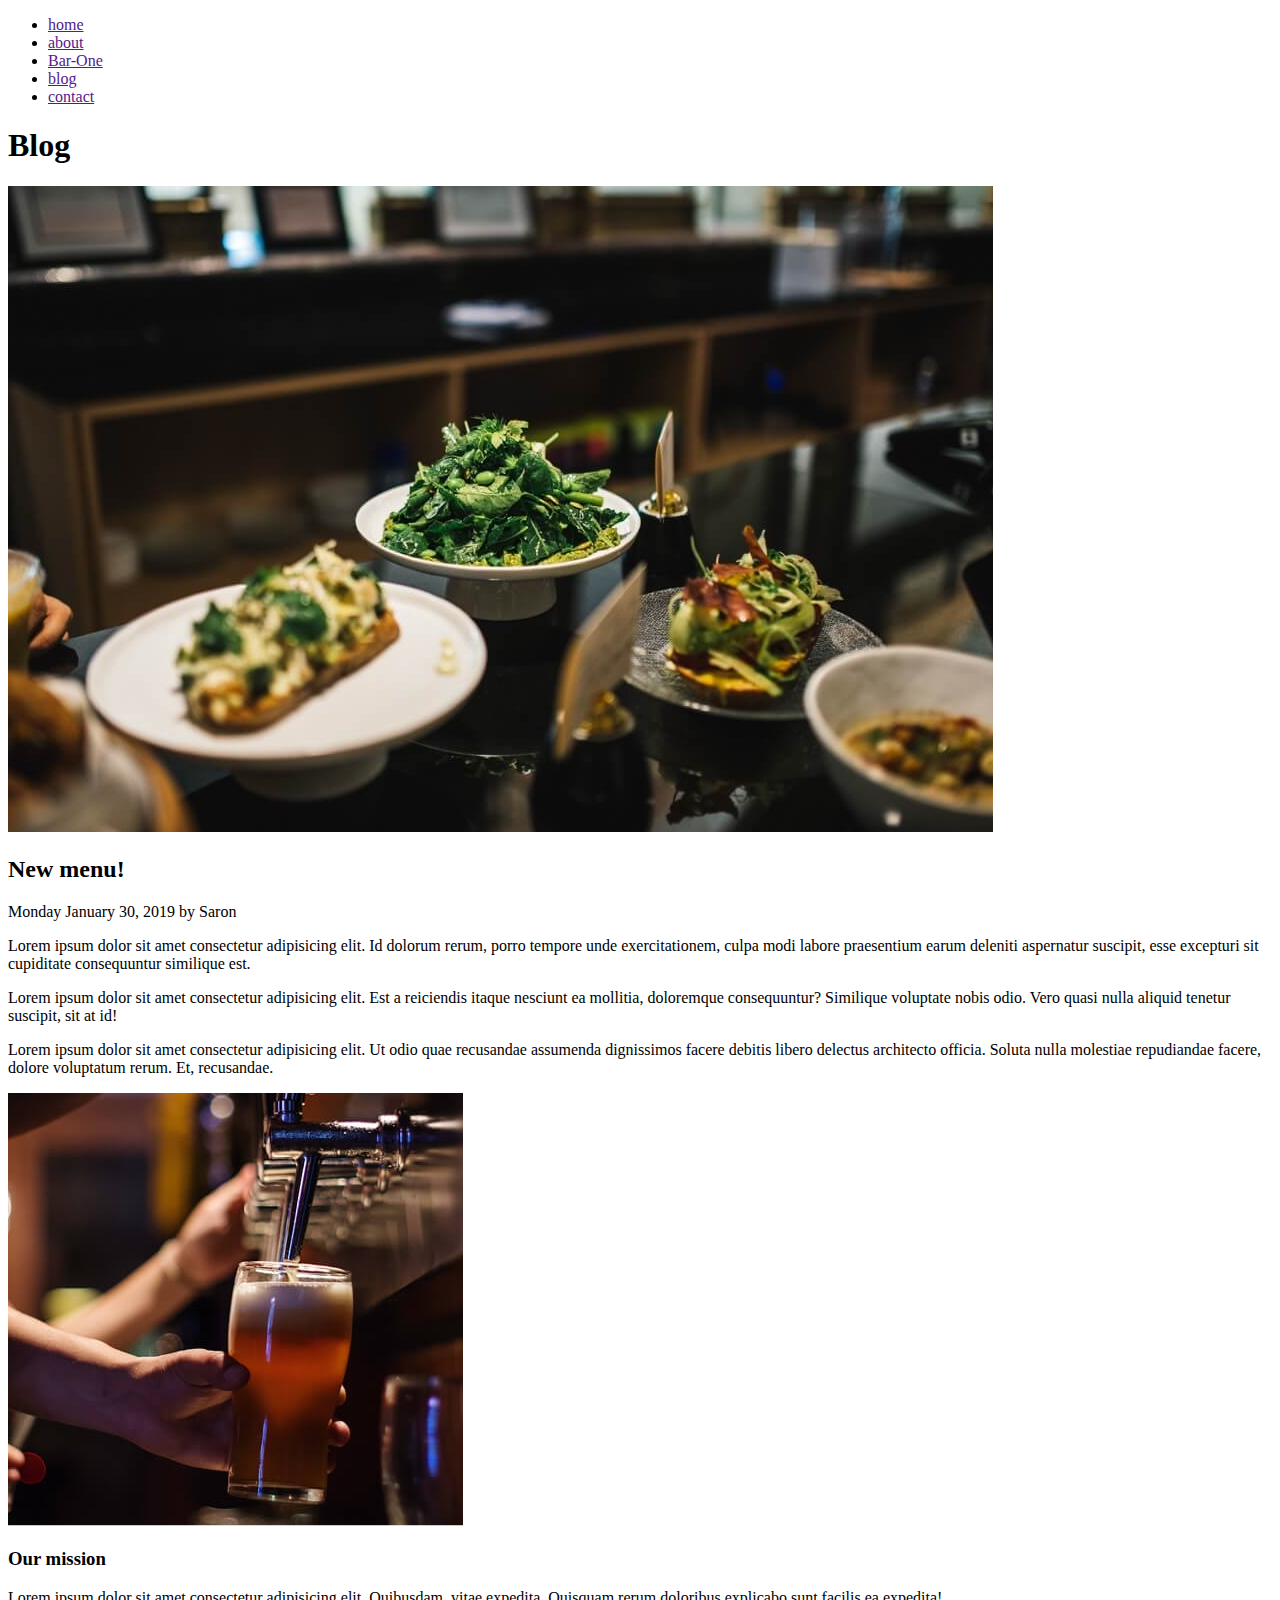
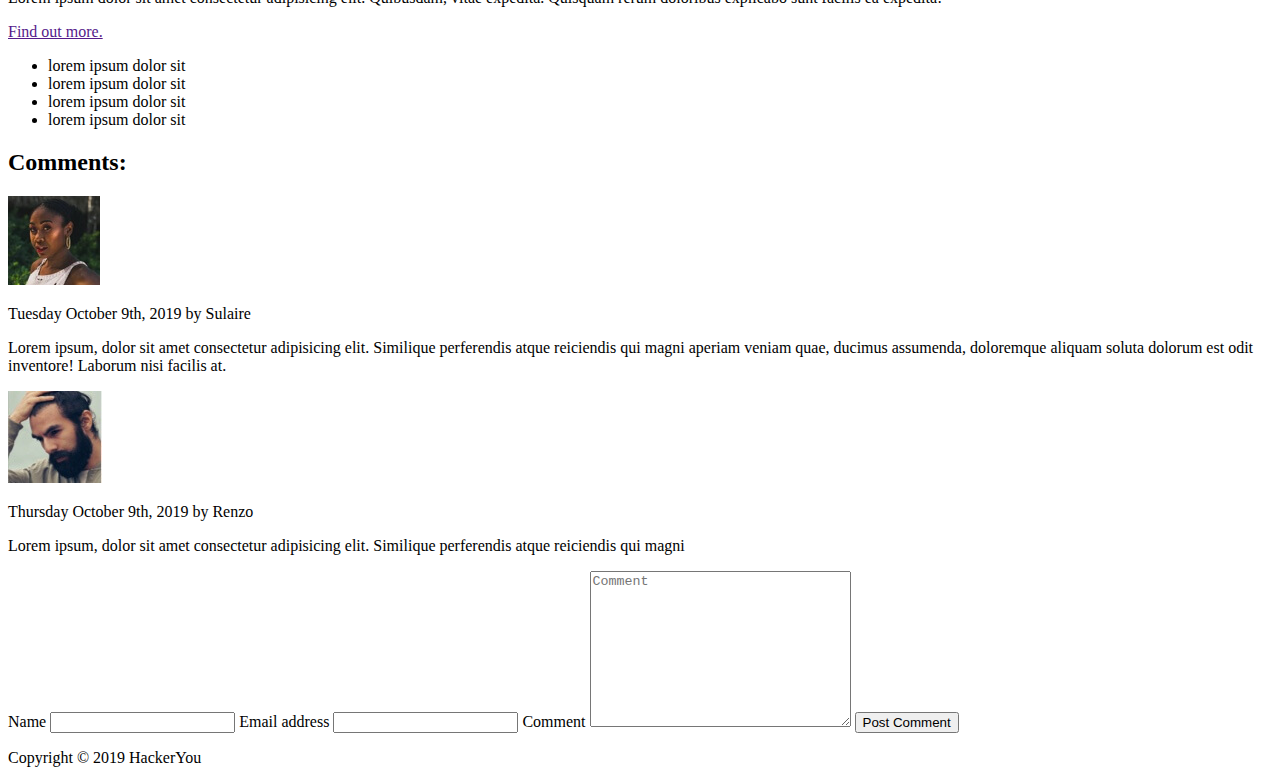
==== blog.html @ 9e7e1fca "add blog page and contact page html mark up" ====
<!DOCTYPE html>
<html lang="en">

<head>
    <meta charset="UTF-8">
    <meta name="viewport" content="width=device-width, initial-scale=1.0">
    <meta http-equiv="X-UA-Compatible" content="ie=edge">
    <title>Bar One Blog</title>
    <link rel="stylesheet" href="https://use.fontawesome.com/releases/v5.7.0/css/all.css" integrity="sha384-lZN37f5QGtY3VHgisS14W3ExzMWZxybE1SJSEsQp9S+oqd12jhcu+A56Ebc1zFSJ" crossorigin="anonymous">
    <link href="https://fonts.googleapis.com/css?family=Chathura:400,700|Tulpen+One" rel="stylesheet">
</head>

<body>
    <div class="bodyWrapper">
        <header>
            <div class="wrapper">
                <nav class="headerNav">
                    <ul>
                        <li><a href="">home</a></li>
                        <li><a href="">about</a></li>
                        <li class="navLogo"><a href="">Bar-One</a></li>
                        <li><a href="">blog</a></li>
                        <li><a href="">contact</a></li>
                    </ul>
                </nav>

                <h1>Blog</h1>
            </div>
        </header>

        <main class="blog">
            <div class="blogImage">
                <img src="assets/post-image.jpg" alt="spinach salad and salmon bread">
            </div>
            <article class="blogArticle">
                <h2>New menu!</h2>
                <p>Monday January 30, 2019 by Saron</p>
                <p>Lorem ipsum dolor sit amet consectetur adipisicing elit. Id dolorum rerum, porro tempore unde exercitationem, culpa modi labore praesentium earum deleniti aspernatur suscipit, esse excepturi sit cupiditate consequuntur similique est.</p>
                <p>Lorem ipsum dolor sit amet consectetur adipisicing elit. Est a reiciendis itaque nesciunt ea mollitia, doloremque consequuntur? Similique voluptate nobis odio. Vero quasi nulla aliquid tenetur suscipit, sit at id!</p>
                <p>Lorem ipsum dolor sit amet consectetur adipisicing elit. Ut odio quae recusandae assumenda dignissimos facere debitis libero delectus architecto officia. Soluta nulla molestiae repudiandae facere, dolore voluptatum rerum. Et, recusandae.</p>
            </article>
        </main>

        <aside class="post">
            <div class="wrapper">
                <img src="assets/sidebar-image.jpg" alt="taking beer from beer pump">
                <div class="mainPost">
                    <h3>Our mission</h3>
                    <p>Lorem ipsum dolor sit amet consectetur adipisicing elit. Quibusdam, vitae expedita. Quisquam rerum doloribus explicabo sunt facilis ea expedita!</p>
                    <a href="">Find out more.</a>
                </div>

                <div class="recentPost">
                    <ul>
                        <li>lorem ipsum dolor sit</li>
                        <li>lorem ipsum dolor sit</li>
                        <li>lorem ipsum dolor sit</li>
                        <li>lorem ipsum dolor sit</li>
                    </ul>
                </div>
            </div>
        </aside>

        <section class="commet">
            <div class="wrapper">
                <h2>Comments:</h2>
                <div class="commentBox">
                    <div class="commentImage">
                        <img src="assets/comment-image-1.jpg" alt="comment author">
                    </div>
                    <div class="commentArticle">
                        <p class="title">Tuesday October 9th, 2019 by Sulaire</p>
                        <p>Lorem ipsum, dolor sit amet consectetur adipisicing elit. Similique perferendis atque reiciendis qui magni aperiam veniam quae, ducimus assumenda, doloremque aliquam soluta dolorum est odit inventore! Laborum nisi facilis at.</p>
                    </div>
                </div>

                <div class="commentBox">
                    <div class="commentImage">
                        <img src="assets/comment-image-2.jpg" alt="comment author">
                    </div>
                    <div class="commentArticle">
                        <p class="title">Thursday October 9th, 2019 by Renzo</p>
                        <p>Lorem ipsum, dolor sit amet consectetur adipisicing elit. Similique perferendis atque reiciendis qui magni</p>
                    </div>
                </div>

            </div>
        </section>

        <form action="">
            <label for="name">Name</label>
            <input type="text" id="userName">

            <label for="email">Email address</label>
            <input type="text" id="userName">

            <label for="comment">Comment</label>
            <textarea name="comment" id="userComment" cols="30" rows="10" placeholder="Comment"></textarea>

            <input type="submit" value="Post Comment">
        </form>

        <footer>
            <div class="wrapper">
                <p>Copyright &copy 2019 HackerYou</p>
            </div>
        </footer>
    </div>
</body>

</html>
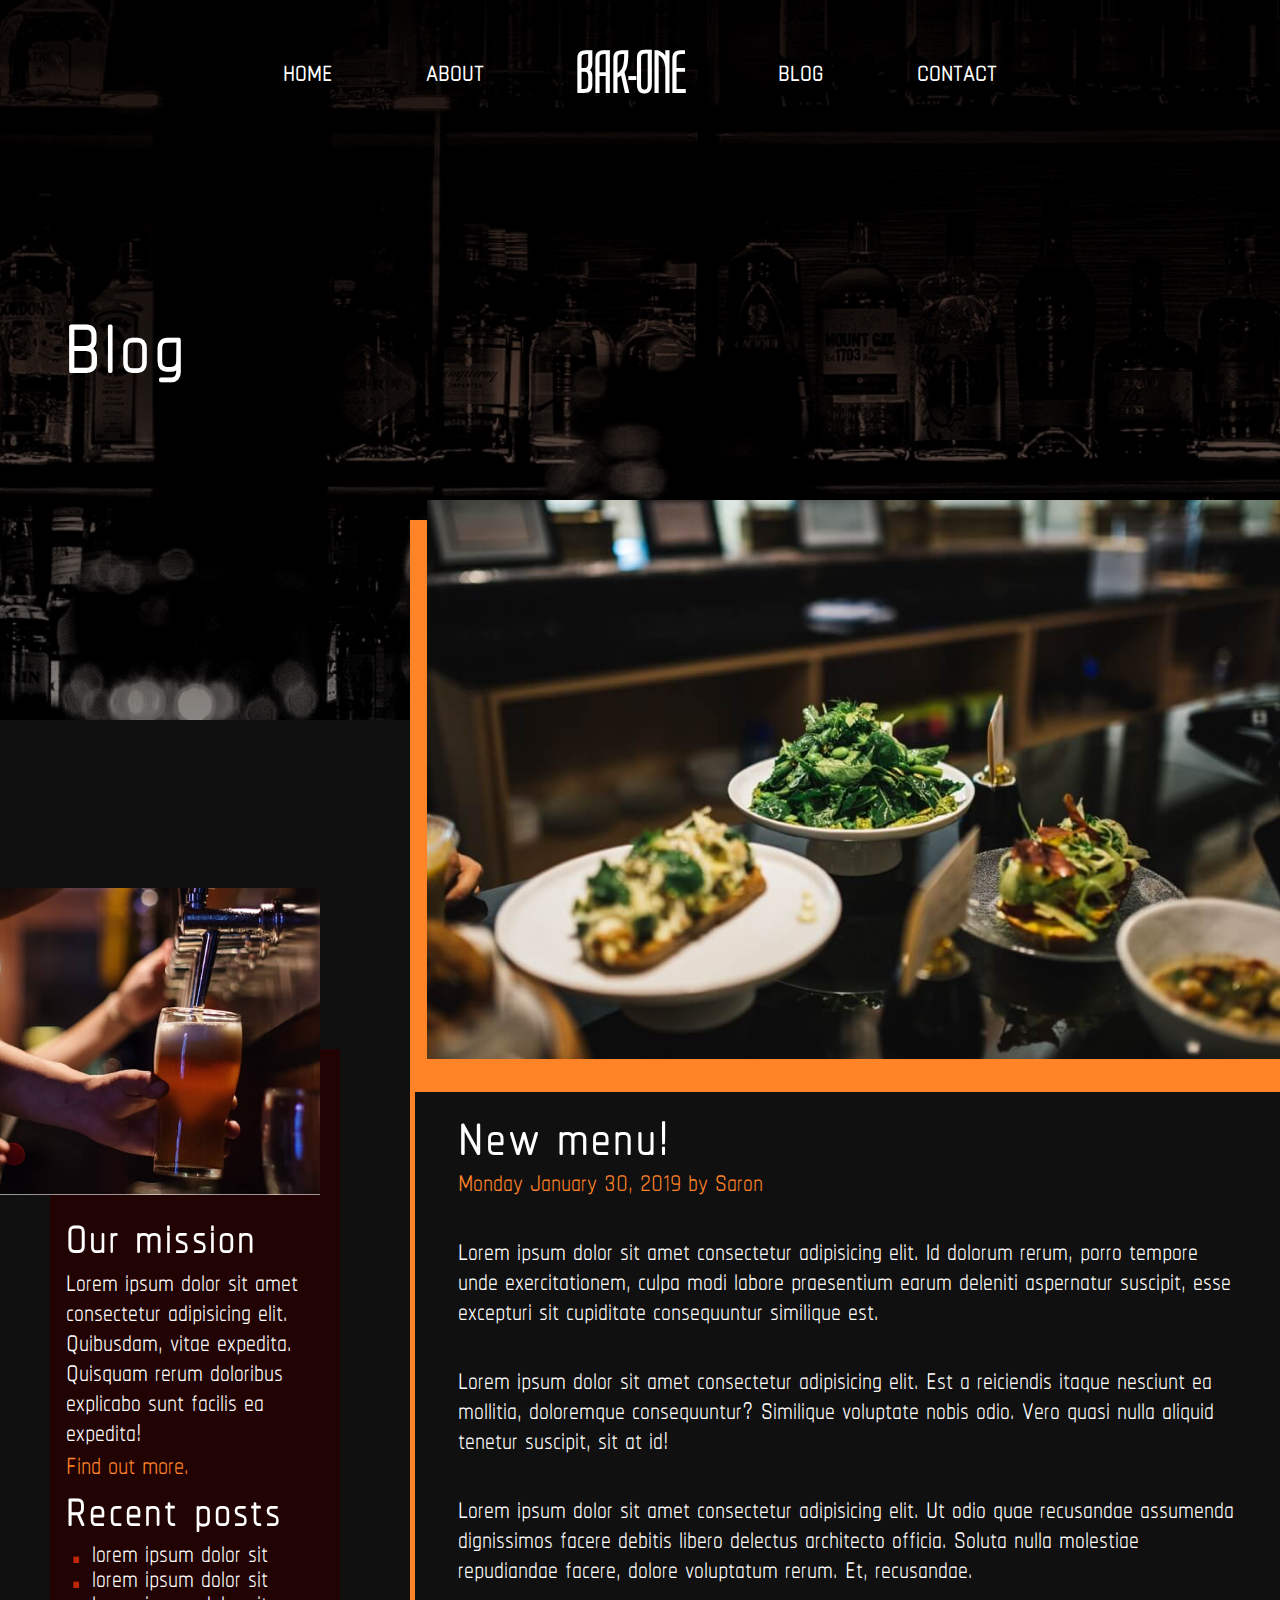
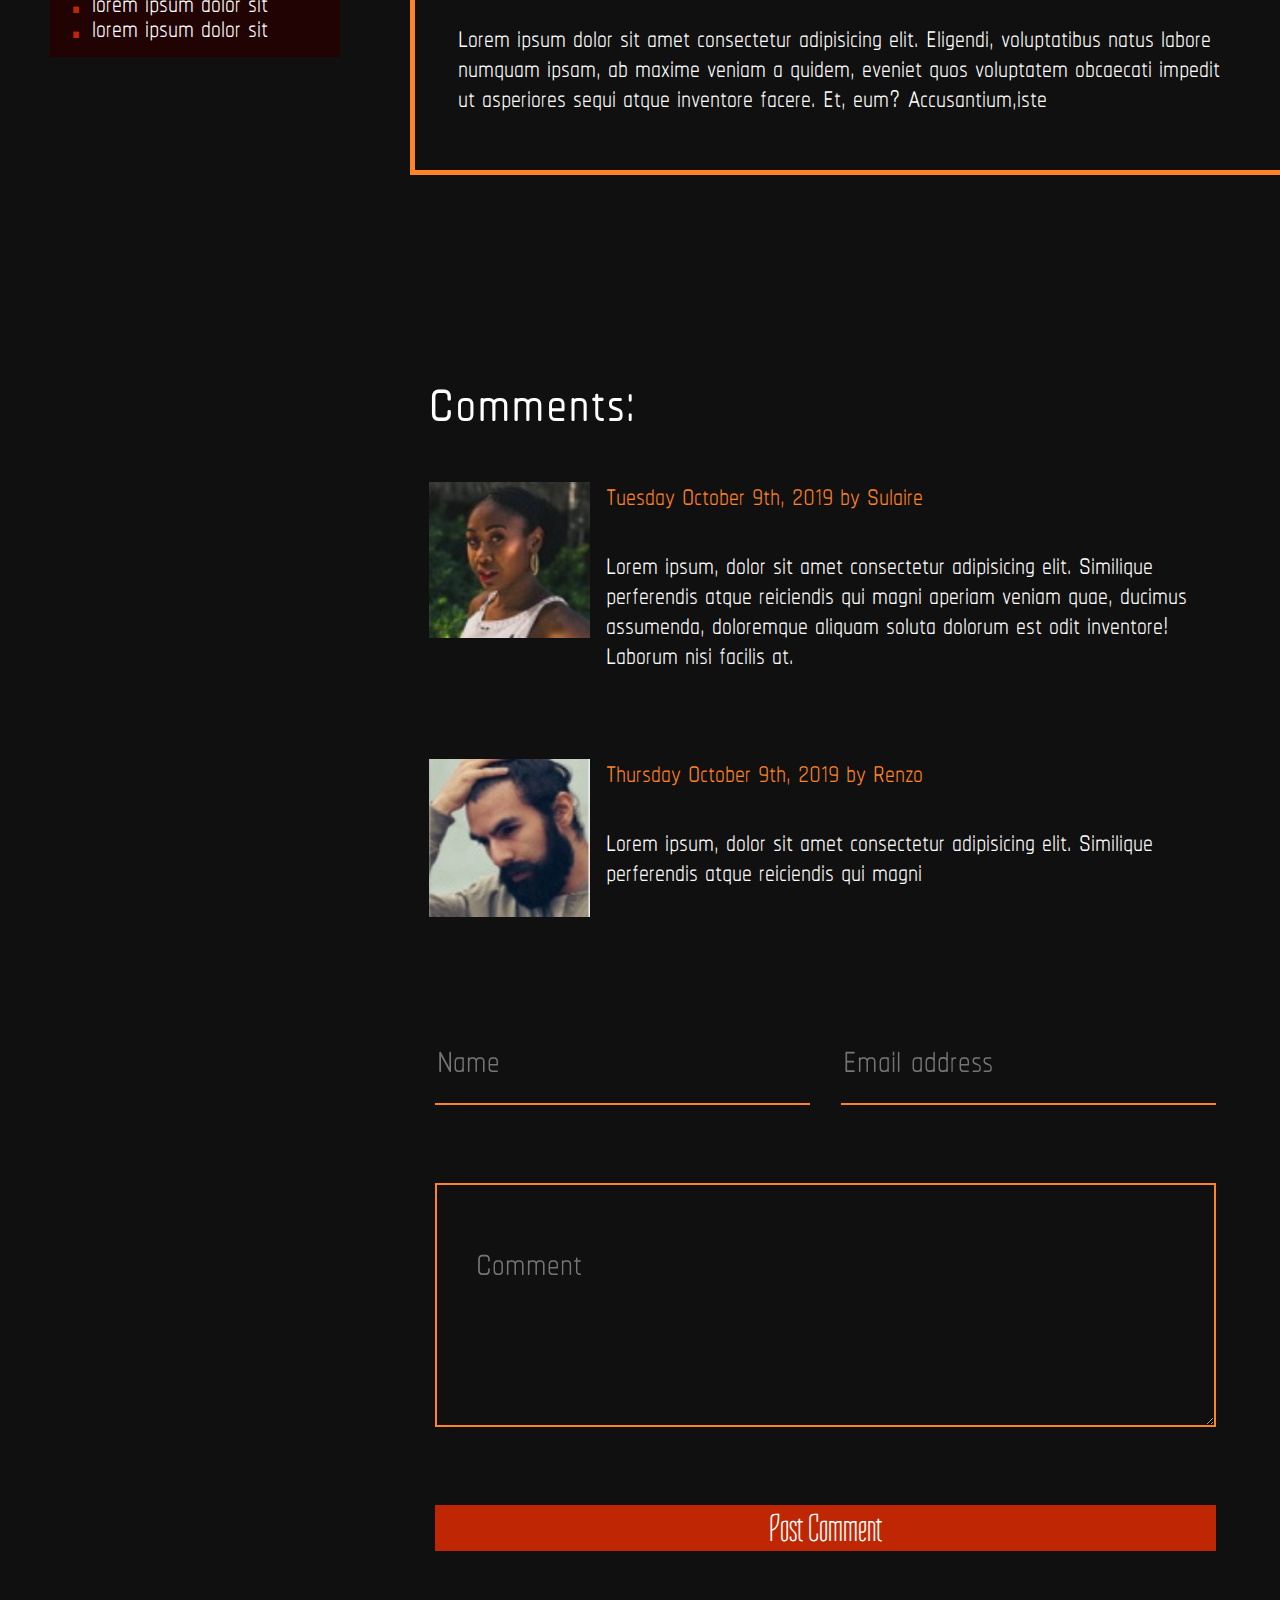
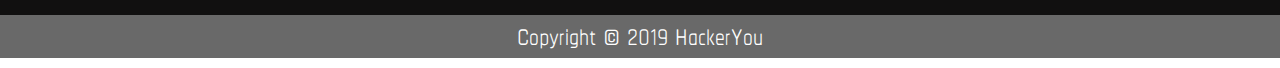
==== commit 4ec900f2: "finish up all pages style and added responsive media query to all pages" ====
--- a/blog.html
+++ b/blog.html
@@ -8,11 +8,12 @@
     <title>Bar One Blog</title>
     <link rel="stylesheet" href="https://use.fontawesome.com/releases/v5.7.0/css/all.css" integrity="sha384-lZN37f5QGtY3VHgisS14W3ExzMWZxybE1SJSEsQp9S+oqd12jhcu+A56Ebc1zFSJ" crossorigin="anonymous">
     <link href="https://fonts.googleapis.com/css?family=Chathura:400,700|Tulpen+One" rel="stylesheet">
+    <link rel="stylesheet" href="styles/style.css">
 </head>
 
 <body>
-    <div class="bodyWrapper">
-        <header>
+    <div class="bodyWrapper blogBody">
+        <header class="blogHeader">
             <div class="wrapper">
                 <nav class="headerNav">
                     <ul>
@@ -29,39 +30,50 @@
         </header>
 
         <main class="blog">
-            <div class="blogImage">
-                <img src="assets/post-image.jpg" alt="spinach salad and salmon bread">
-            </div>
-            <article class="blogArticle">
-                <h2>New menu!</h2>
-                <p>Monday January 30, 2019 by Saron</p>
-                <p>Lorem ipsum dolor sit amet consectetur adipisicing elit. Id dolorum rerum, porro tempore unde exercitationem, culpa modi labore praesentium earum deleniti aspernatur suscipit, esse excepturi sit cupiditate consequuntur similique est.</p>
-                <p>Lorem ipsum dolor sit amet consectetur adipisicing elit. Est a reiciendis itaque nesciunt ea mollitia, doloremque consequuntur? Similique voluptate nobis odio. Vero quasi nulla aliquid tenetur suscipit, sit at id!</p>
-                <p>Lorem ipsum dolor sit amet consectetur adipisicing elit. Ut odio quae recusandae assumenda dignissimos facere debitis libero delectus architecto officia. Soluta nulla molestiae repudiandae facere, dolore voluptatum rerum. Et, recusandae.</p>
-            </article>
+            <section class="blogContent">
+                <div class="blogImage">
+                    <img src="assets/post-image.jpg" alt="spinach salad and salmon bread">
+                </div>
+                <article class="blogArticle">
+                    <h2>New menu!</h2>
+                    <p>Monday January 30, 2019 by Saron</p>
+                    <p>Lorem ipsum dolor sit amet consectetur adipisicing elit. Id dolorum rerum, porro tempore unde exercitationem, culpa modi labore praesentium earum deleniti aspernatur suscipit, esse excepturi sit cupiditate consequuntur similique est.</p>
+                    <p>Lorem ipsum dolor sit amet consectetur adipisicing elit. Est a reiciendis itaque nesciunt ea mollitia, doloremque consequuntur? Similique voluptate nobis odio. Vero quasi nulla aliquid tenetur suscipit, sit at id!</p>
+                    <p>Lorem ipsum dolor sit amet consectetur adipisicing elit. Ut odio quae recusandae assumenda dignissimos facere debitis libero delectus architecto officia. Soluta nulla molestiae repudiandae facere, dolore voluptatum rerum. Et, recusandae.</p>
+                    <p>Lorem ipsum dolor sit amet consectetur adipisicing elit. Eligendi, voluptatibus natus labore numquam ipsam, ab maxime veniam a quidem, eveniet quos voluptatem obcaecati impedit ut asperiores sequi atque inventore facere. Et, eum? Accusantium,iste</p>
+                </article>
+            </section>
+
+
+            <aside class="post">
+                <div class="wrapper">
+                    <div class="postImage">
+                        <img src="assets/sidebar-image.jpg" alt="taking beer from beer pump">
+                    </div>
+
+                    <section class="postContent">
+                        <div class="mainPost">
+                            <h3>Our mission</h3>
+                            <p>Lorem ipsum dolor sit amet consectetur adipisicing elit. Quibusdam, vitae expedita. Quisquam rerum doloribus explicabo sunt facilis ea expedita!</p>
+                            <a href="">Find out more.</a>
+                        </div>
+
+                        <div class="recentPost">
+                            <h3>Recent posts</h3>
+                            <ul>
+                                <li>lorem ipsum dolor sit</li>
+                                <li>lorem ipsum dolor sit</li>
+                                <li>lorem ipsum dolor sit</li>
+                                <li>lorem ipsum dolor sit</li>
+                            </ul>
+                        </div>
+                    </section>
+
+                </div>
+            </aside>
         </main>
 
-        <aside class="post">
-            <div class="wrapper">
-                <img src="assets/sidebar-image.jpg" alt="taking beer from beer pump">
-                <div class="mainPost">
-                    <h3>Our mission</h3>
-                    <p>Lorem ipsum dolor sit amet consectetur adipisicing elit. Quibusdam, vitae expedita. Quisquam rerum doloribus explicabo sunt facilis ea expedita!</p>
-                    <a href="">Find out more.</a>
-                </div>
-
-                <div class="recentPost">
-                    <ul>
-                        <li>lorem ipsum dolor sit</li>
-                        <li>lorem ipsum dolor sit</li>
-                        <li>lorem ipsum dolor sit</li>
-                        <li>lorem ipsum dolor sit</li>
-                    </ul>
-                </div>
-            </div>
-        </aside>
-
-        <section class="commet">
+        <section class="comment">
             <div class="wrapper">
                 <h2>Comments:</h2>
                 <div class="commentBox">
@@ -87,18 +99,22 @@
             </div>
         </section>
 
-        <form action="">
-            <label for="name">Name</label>
-            <input type="text" id="userName">
+        <div class="blogFormWrapper">
+            <form action="">
+                <div class="formSingleLine">
+                    <label for="name" class="visuallyhidden">Name</label>
+                    <input type="text" id="userName" class="formName" placeholder="Name">
 
-            <label for="email">Email address</label>
-            <input type="text" id="userName">
+                    <label for="email" class="visuallyhidden">Email address</label>
+                    <input type="text" id="userName" class="formEmail" placeholder="Email address">
+                </div>
 
-            <label for="comment">Comment</label>
-            <textarea name="comment" id="userComment" cols="30" rows="10" placeholder="Comment"></textarea>
+                <label for="comment" class="visuallyhidden">Comment</label>
+                <textarea name="comment" id="userComment" cols="2" rows="2" placeholder="Comment"></textarea>
 
-            <input type="submit" value="Post Comment">
-        </form>
+                <input type="submit" value="Post Comment">
+            </form>
+        </div>
 
         <footer>
             <div class="wrapper">
--- a/styles/style.css
+++ b/styles/style.css
@@ -0,0 +1,990 @@
+@charset "UTF-8";
+article,
+aside,
+details,
+figcaption,
+figure,
+footer,
+header,
+hgroup,
+nav,
+section,
+summary {
+  display: block; }
+
+audio,
+canvas,
+video {
+  display: inline-block; }
+
+audio:not([controls]) {
+  display: none;
+  height: 0; }
+
+[hidden] {
+  display: none; }
+
+html {
+  font-family: sans-serif;
+  -webkit-text-size-adjust: 100%;
+  -ms-text-size-adjust: 100%; }
+
+a:focus {
+  outline: thin dotted; }
+
+a:active,
+a:hover {
+  outline: 0; }
+
+h1 {
+  font-size: 2em; }
+
+abbr[title] {
+  border-bottom: 1px dotted; }
+
+b,
+strong {
+  font-weight: 700; }
+
+dfn {
+  font-style: italic; }
+
+mark {
+  background: #ff0;
+  color: #000; }
+
+code,
+kbd,
+pre,
+samp {
+  font-family: monospace, serif;
+  font-size: 1em; }
+
+pre {
+  white-space: pre-wrap;
+  word-wrap: break-word; }
+
+q {
+  quotes: \201C \201D \2018 \2019; }
+
+small {
+  font-size: 80%; }
+
+sub,
+sup {
+  font-size: 75%;
+  line-height: 0;
+  position: relative;
+  vertical-align: baseline; }
+
+sup {
+  top: -.5em; }
+
+sub {
+  bottom: -.25em; }
+
+img {
+  border: 0; }
+
+svg:not(:root) {
+  overflow: hidden; }
+
+fieldset {
+  border: 1px solid silver;
+  margin: 0 2px;
+  padding: .35em .625em .75em; }
+
+button,
+input,
+select,
+textarea {
+  font-family: inherit;
+  font-size: 100%;
+  margin: 0; }
+
+button,
+input {
+  line-height: normal; }
+
+button,
+html input[type=button],
+input[type=reset],
+input[type=submit] {
+  -webkit-appearance: button;
+  cursor: pointer; }
+
+button[disabled],
+input[disabled] {
+  cursor: default; }
+
+input[type=checkbox],
+input[type=radio] {
+  -webkit-box-sizing: border-box;
+  box-sizing: border-box;
+  padding: 0; }
+
+input[type=search] {
+  -webkit-appearance: textfield;
+  -moz-box-sizing: content-box;
+  -webkit-box-sizing: content-box;
+  box-sizing: content-box; }
+
+input[type=search]::-webkit-search-cancel-button,
+input[type=search]::-webkit-search-decoration {
+  -webkit-appearance: none; }
+
+textarea {
+  overflow: auto;
+  vertical-align: top; }
+
+table {
+  border-collapse: collapse;
+  border-spacing: 0; }
+
+body,
+figure {
+  margin: 0; }
+
+legend,
+button::-moz-focus-inner,
+input::-moz-focus-inner {
+  border: 0;
+  padding: 0; }
+
+.clearfix:after {
+  visibility: hidden;
+  display: block;
+  font-size: 0;
+  content: '';
+  clear: both;
+  height: 0; }
+
+* {
+  -moz-box-sizing: border-box;
+  -webkit-box-sizing: border-box;
+  box-sizing: border-box; }
+
+.visuallyhidden:not(:focus):not(:active) {
+  position: absolute;
+  width: 1px;
+  height: 1px;
+  margin: -1px;
+  border: 0;
+  padding: 0;
+  white-space: nowrap;
+  -webkit-clip-path: inset(100%);
+  clip-path: inset(100%);
+  clip: rect(0 0 0 0);
+  overflow: hidden; }
+
+* {
+  font-size: 62.5%;
+  color: #ffffff; }
+
+.bodyWrapper {
+  max-width: 1600px;
+  margin: 0 auto;
+  font-family: "Chathura", sans-serif; }
+
+.wrapper {
+  padding: 5%; }
+
+ul,
+li {
+  list-style: none;
+  margin: 0;
+  padding: 0; }
+
+a {
+  text-decoration: none; }
+
+p {
+  font-size: 3.9rem;
+  line-height: 30px; }
+
+img {
+  width: 100%;
+  height: 100%; }
+
+h1,
+a {
+  font-family: "Tulpen One", cursive; }
+
+h2 {
+  font-size: 7.8rem; }
+
+h3 {
+  font-size: 6.8rem; }
+
+h1,
+h2,
+h3 {
+  margin: 0;
+  line-height: 58px;
+  letter-spacing: 2.2px;
+  font-weight: bold; }
+
+.button {
+  background: #bf2603;
+  padding: 1% 3%;
+  color: #ffffff;
+  font-size: 3.9rem; }
+
+header .wrapper {
+  padding-top: 0; }
+
+.headerNav {
+  font-family: "Chathura", sans-serif;
+  width: 70%;
+  margin: 0 auto;
+  text-transform: uppercase; }
+
+.headerNav ul {
+  display: -webkit-box;
+  display: -ms-flexbox;
+  display: flex;
+  -ms-flex-pack: distribute;
+  justify-content: space-around;
+  -webkit-box-align: center;
+  -ms-flex-align: center;
+  align-items: center;
+  padding: 5% 0; }
+  .headerNav ul a {
+    font-size: 3.8rem;
+    font-weight: bold;
+    font-family: "Chathura", sans-serif; }
+  .headerNav ul .navLogo a {
+    font-size: 6rem;
+    font-family: "Tulpen One", cursive; }
+  .headerNav ul li a:hover {
+    color: #ff8327; }
+
+footer {
+  background-color: #696969;
+  margin: 0;
+  padding: 0; }
+  footer .wrapper {
+    padding: 0; }
+  footer p {
+    margin: 0;
+    padding: 0.5% 0;
+    text-align: center; }
+
+.homeHeader {
+  background-image: url("../assets/home-image-1.jpg");
+  height: 100vh;
+  background-color: #111010; }
+
+.homeHeader main {
+  margin: 0 auto;
+  display: -webkit-box;
+  display: -ms-flexbox;
+  display: flex;
+  -webkit-box-pack: center;
+  -ms-flex-pack: center;
+  justify-content: center;
+  -ms-flex-line-pack: center;
+  align-content: center;
+  position: relative;
+  height: 80vh; }
+  .homeHeader main .mainTitle {
+    position: absolute;
+    top: 0;
+    right: 0;
+    bottom: 0;
+    left: 0;
+    display: -webkit-box;
+    display: -ms-flexbox;
+    display: flex;
+    -webkit-box-pack: center;
+    -ms-flex-pack: center;
+    justify-content: center;
+    -webkit-box-align: center;
+    -ms-flex-align: center;
+    align-items: center;
+    z-index: 99; }
+  .homeHeader main h1 {
+    color: #ff8327;
+    font-family: "Tulpen One", cursive;
+    font-size: 26.14rem;
+    letter-spacing: 2.4px;
+    margin: 0;
+    text-align: center;
+    position: relative; }
+    .homeHeader main h1 span {
+      font-size: 8.32rem;
+      color: #ffffff;
+      font-family: "Chathura", sans-serif;
+      display: block;
+      position: absolute;
+      top: 185%;
+      left: 2%; }
+
+.homeHeader .headerBox {
+  position: absolute;
+  top: 40%;
+  right: 0; }
+
+.about {
+  background-color: #111010;
+  height: 100vh; }
+  .about .wrapper {
+    display: -webkit-box;
+    display: -ms-flexbox;
+    display: flex;
+    -ms-flex-wrap: wrap;
+    flex-wrap: wrap;
+    padding-top: 10%;
+    -webkit-box-align: center;
+    -ms-flex-align: center;
+    align-items: center; }
+  .about .aboutInfo {
+    position: relative;
+    -ms-flex-preferred-size: 50%;
+    flex-basis: 50%;
+    display: -webkit-box;
+    display: -ms-flexbox;
+    display: flex;
+    -webkit-box-align: start;
+    -ms-flex-align: start;
+    align-items: flex-start; }
+  .about .aboutLogo {
+    background-color: #bf2603;
+    border-radius: 50%;
+    padding: 3%; }
+    .about .aboutLogo i {
+      font-size: 3rem; }
+  .about .aboutArticle {
+    padding-left: 4%; }
+    .about .aboutArticle h3 {
+      margin: 0; }
+
+.news {
+  background-color: #220303; }
+  .news .wrapper {
+    display: -webkit-box;
+    display: -ms-flexbox;
+    display: flex;
+    -webkit-box-orient: vertical;
+    -webkit-box-direction: normal;
+    -ms-flex-direction: column;
+    flex-direction: column;
+    position: relative;
+    padding-top: 3%; }
+  .news .newsBox {
+    display: -webkit-box;
+    display: -ms-flexbox;
+    display: flex; }
+    .news .newsBox .newsImage {
+      position: absolute;
+      width: 45%; }
+    .news .newsBox .newsArticle {
+      width: 50%; }
+
+.newsBox1 {
+  text-align: right; }
+  .newsBox1 .newsImage {
+    top: -10%;
+    left: 0;
+    -webkit-box-shadow: 20px 20px #ff8327;
+    box-shadow: 20px 20px #ff8327; }
+  .newsBox1 .newsArticle {
+    margin-left: 55%;
+    text-align: left; }
+
+.newsBox2 {
+  -webkit-box-orient: horizontal;
+  -webkit-box-direction: reverse;
+  -ms-flex-direction: row-reverse;
+  flex-direction: row-reverse;
+  padding-top: 10%; }
+  .newsBox2 .newsImage {
+    bottom: -10%;
+    right: 0;
+    -webkit-box-shadow: -20px 20px #ff8327;
+    box-shadow: -20px 20px #ff8327; }
+  .newsBox2 .newsArticle {
+    margin-right: 55%;
+    text-align: right; }
+
+.inquiry {
+  background-color: #111010;
+  text-align: center;
+  height: 100vh; }
+  .inquiry .wrapper {
+    display: -webkit-box;
+    display: -ms-flexbox;
+    display: flex;
+    -webkit-box-orient: vertical;
+    -webkit-box-direction: normal;
+    -ms-flex-direction: column;
+    flex-direction: column;
+    -webkit-box-pack: center;
+    -ms-flex-pack: center;
+    justify-content: center;
+    -webkit-box-align: center;
+    -ms-flex-align: center;
+    align-items: center;
+    height: 100%; }
+  .inquiry h2 {
+    color: #ff8327; }
+
+.banner {
+  height: 70vh;
+  background-image: url("../assets/banner-image.jpg");
+  background-size: cover;
+  background-position: center; }
+
+.event {
+  background-color: #111010; }
+  .event .wrapper {
+    display: -webkit-box;
+    display: -ms-flexbox;
+    display: flex;
+    padding: 10% 5%; }
+    .event .wrapper .eventImage {
+      width: 30%;
+      padding-right: 5%;
+      -webkit-box-shadow: -20px 20px #ff8327;
+      box-shadow: -20px 20px #ff8327; }
+    .event .wrapper .eventArticle {
+      width: 70%;
+      padding-left: 5%; }
+
+.gallery {
+  background-color: #220303; }
+  .gallery .wrapper {
+    display: -webkit-box;
+    display: -ms-flexbox;
+    display: flex; }
+    .gallery .wrapper .galleryImage {
+      margin-right: 2%;
+      height: 400px;
+      width: 500px;
+      -o-object-fit: cover;
+      object-fit: cover; }
+      .gallery .wrapper .galleryImage:last-child {
+        margin-right: 0; }
+      .gallery .wrapper .galleryImage img {
+        -o-object-fit: cover;
+        object-fit: cover; }
+  .gallery .galleryImage1 {
+    background-image: url("../assets/gallery-image-1.jpg"); }
+  .gallery .galleryImage2 {
+    background-image: url("../assets/gallery-image-2.jpg"); }
+  .gallery .galleryImage3 {
+    background-image: url("../assets/gallery-image-3.jpg"); }
+
+@media only screen and (max-width: 1126px) {
+  .news .wrapper {
+    padding-top: 0; }
+  .news .newsBox .newsImage {
+    width: 50%; }
+  .newsBox1 .newsImage {
+    top: -4%; }
+  .news .newsBox2 {
+    padding-top: 5%; }
+    .news .newsBox2 .newsImage {
+      bottom: -4%; } }
+
+@media only screen and (max-width: 997px) {
+  .wrapper {
+    padding: 2%; }
+  .homeHeader .headerBox {
+    top: 60%;
+    width: 60%; }
+  .inquiry {
+    height: 80vh; }
+  .newsBox1 .newsImage {
+    top: -2%; }
+  .news .newsBox2 .newsImage {
+    bottom: -2%; } }
+
+@media only screen and (max-width: 897px) {
+  .news .newsBox .newsImage {
+    position: static;
+    width: 45%; }
+  .news .newsBox .newsArticle {
+    width: 50%; }
+  .news .newsBox1 .newsArticle {
+    margin-left: 5%; }
+  .news .newsBox2 .newsArticle {
+    margin-right: 5%; } }
+
+@media only screen and (max-width: 760px) {
+  .wrapper {
+    padding: 5%; }
+  .homeHeader .headerBox {
+    display: none; }
+  .homeHeader main {
+    margin: 30% auto;
+    height: auto; }
+    .homeHeader main .mainTitle {
+      position: static; }
+  .news .wrapper {
+    display: block; }
+  .news .newsBox {
+    display: block; }
+    .news .newsBox .newsImage {
+      width: 100%;
+      -webkit-box-shadow: none;
+      box-shadow: none; }
+    .news .newsBox .newsArticle {
+      width: 100%;
+      text-align: center;
+      padding: 5%;
+      margin: 0; }
+  .inquiry {
+    height: 60vh; }
+  .banner {
+    height: 40vh; }
+  .event .wrapper {
+    -webkit-box-align: center;
+    -ms-flex-align: center;
+    align-items: center; }
+    .event .wrapper .eventImage {
+      width: 40%;
+      -webkit-box-shadow: none;
+      box-shadow: none; }
+    .event .wrapper .eventArticle {
+      width: 50%; }
+  .gallery .galleryImage:last-child {
+    display: none; } }
+
+@media only screen and (max-width: 680px) {
+  .about {
+    height: auto; }
+    .about .wrapper {
+      display: -webkit-box;
+      display: -ms-flexbox;
+      display: flex;
+      -ms-flex-wrap: wrap;
+      flex-wrap: wrap;
+      text-align: center;
+      padding-top: 5%; }
+    .about .aboutInfo {
+      position: static;
+      -webkit-box-orient: vertical;
+      -webkit-box-direction: normal;
+      -ms-flex-direction: column;
+      flex-direction: column;
+      -webkit-box-pack: center;
+      -ms-flex-pack: center;
+      justify-content: center;
+      -webkit-box-align: center;
+      -ms-flex-align: center;
+      align-items: center;
+      margin-bottom: 2%;
+      width: 50%; }
+    .about .aboutLogo i {
+      font-size: 3rem; }
+    .about .aboutArticle h3 {
+      font-size: 5rem; }
+    .about .aboutArticle p {
+      display: none; }
+  .event .wrapper {
+    display: block;
+    padding: 5%; }
+    .event .wrapper .eventImage {
+      width: 50%;
+      padding-right: 0;
+      margin: auto; }
+    .event .wrapper .eventArticle {
+      width: 100%;
+      padding-left: 0;
+      text-align: center; } }
+
+@media only screen and (max-width: 500px) {
+  .homeHeader {
+    height: 70vh; }
+  .homeHeader main {
+    position: static; }
+    .homeHeader main h1 {
+      font-size: 15rem; }
+      .homeHeader main h1 span {
+        font-size: 6.32rem;
+        top: 115%; }
+  .about .wrapper {
+    display: -webkit-box;
+    display: -ms-flexbox;
+    display: flex;
+    -webkit-box-orient: vertical;
+    -webkit-box-direction: normal;
+    -ms-flex-direction: column;
+    flex-direction: column;
+    text-align: center; }
+    .about .wrapper .aboutInfo {
+      margin: 0;
+      width: 100%; }
+    .about .wrapper .aboutArticle {
+      padding: 0; }
+  .inquiry {
+    height: auto; } }
+
+.blogBody {
+  background-color: #111010; }
+
+.blogHeader {
+  background-image: url("../assets/blog-header-1.jpg");
+  background-size: cover;
+  height: 80vh; }
+  .blogHeader h1 {
+    color: #ffffff;
+    font-size: 12rem;
+    font-family: "Chathura", sans-serif;
+    padding-top: 15%; }
+
+main.blog {
+  position: relative; }
+  main.blog .blogContent {
+    margin-left: 4%;
+    position: absolute;
+    top: -200px;
+    right: 0;
+    width: 68%; }
+    main.blog .blogContent .blogImage {
+      background-color: #ff8327; }
+      main.blog .blogContent .blogImage img {
+        padding: 0 0 1% 2%;
+        position: relative;
+        top: -20px; }
+    main.blog .blogContent .blogArticle {
+      padding: 2% 5%;
+      border-left: 5px solid #ff8327;
+      border-bottom: 5px solid #ff8327; }
+      main.blog .blogContent .blogArticle h2 + p {
+        color: #ff8327;
+        margin-top: 0; }
+  main.blog aside {
+    width: 28%;
+    background-color: #111010;
+    padding: 0;
+    margin: 0; }
+    main.blog aside .postContent {
+      margin-left: 10%;
+      padding: 50% 5% 5% 5%;
+      background-color: #220303; }
+      main.blog aside .postContent .mainPost a {
+        color: #ff8327;
+        font-size: 4rem;
+        font-family: "Chathura", sans-serif;
+        display: block;
+        line-height: 35px; }
+      main.blog aside .postContent h3 + p {
+        margin: 0; }
+    main.blog aside ul li {
+      font-size: 3.9rem;
+      padding-left: 10%;
+      line-height: 25px;
+      position: relative; }
+      main.blog aside ul li::before {
+        content: '·';
+        color: #bf2603;
+        font-size: 6rem;
+        position: absolute;
+        top: 10px;
+        left: 0; }
+  main.blog .postImage img {
+    position: relative;
+    left: -20px;
+    top: 150px; }
+
+.comment {
+  padding-left: 30%;
+  margin-top: 20%; }
+  .comment .commentBox {
+    display: -webkit-box;
+    display: -ms-flexbox;
+    display: flex;
+    -webkit-box-align: start;
+    -ms-flex-align: start;
+    align-items: flex-start;
+    margin-bottom: 6%;
+    margin-top: 6%; }
+    .comment .commentBox .commentImage {
+      -ms-flex-preferred-size: 20%;
+      flex-basis: 20%; }
+    .comment .commentBox .commentArticle {
+      -ms-flex-preferred-size: 80%;
+      flex-basis: 80%;
+      padding-left: 2%; }
+      .comment .commentBox .commentArticle .title {
+        color: #ff8327;
+        margin: 0; }
+
+.blogFormWrapper form {
+  background-color: #111010;
+  padding: 0 5% 5% 34%; }
+  .blogFormWrapper form .formSingleLine {
+    display: -webkit-box;
+    display: -ms-flexbox;
+    display: flex; }
+  .blogFormWrapper form input.formName,
+  .blogFormWrapper form input.formEmail {
+    width: 48%;
+    border: none;
+    border-bottom: 2px solid #ff8327;
+    background-color: #111010;
+    font-size: 5rem; }
+  .blogFormWrapper form input.formName {
+    margin-right: 4%; }
+  .blogFormWrapper form textarea {
+    width: 100%;
+    margin: 10% 0 10% 0;
+    border: 2px solid #ff8327;
+    padding: 5%;
+    background-color: #111010;
+    font-size: 5rem; }
+  .blogFormWrapper form input[type="submit"] {
+    display: block;
+    background-color: #bf2603;
+    width: 100%;
+    border: none;
+    font-size: 4rem;
+    font-family: "Tulpen One", cursive; }
+
+@media only screen and (max-width: 1090px) {
+  .comment {
+    margin-top: 25%; }
+  main.blog .postImage img {
+    top: 100px; }
+  .recentPost h3 {
+    font-size: 6rem; } }
+
+@media only screen and (max-width: 999px) {
+  .blogHeader {
+    height: 60vh; }
+    .blogHeader h1 {
+      padding-left: 10%; }
+  main.blog {
+    position: static;
+    display: -webkit-box;
+    display: -ms-flexbox;
+    display: flex;
+    -webkit-box-orient: horizontal;
+    -webkit-box-direction: reverse;
+    -ms-flex-direction: row-reverse;
+    flex-direction: row-reverse;
+    border: 5px solid #ff8327; }
+    main.blog h3 {
+      font-size: 5rem; }
+    main.blog p {
+      font-size: 3.5rem; }
+    main.blog .blogContent {
+      margin-left: 4%;
+      position: static;
+      width: 68%; }
+      main.blog .blogContent .blogImage img {
+        padding: 0;
+        position: static; }
+      main.blog .blogContent .blogArticle {
+        padding: 0;
+        border: none; }
+    main.blog aside {
+      padding-top: 10%;
+      width: 30%; }
+      main.blog aside .wrapper {
+        padding: 0; }
+      main.blog aside .postContent {
+        margin-left: 0;
+        padding: 5%; }
+      main.blog aside ul li {
+        font-size: 2.9rem;
+        padding-left: 5%; }
+      main.blog aside .postImage img {
+        position: static; }
+  .comment {
+    padding-left: 0;
+    margin-top: 5%; }
+    .comment .wrapper {
+      padding: 0 5%; }
+  .blogFormWrapper form {
+    padding: 5%; } }
+
+@media only screen and (max-width: 700px) {
+  .blogBody {
+    background-image: url("../assets/blog-header-1.jpg"); }
+  .blogHeader {
+    height: 50vh; }
+    .blogHeader h1 {
+      display: -webkit-box;
+      display: -ms-flexbox;
+      display: flex;
+      -webkit-box-pack: center;
+      -ms-flex-pack: center;
+      justify-content: center;
+      -webkit-box-align: center;
+      -ms-flex-align: center;
+      align-items: center;
+      padding-left: 0; }
+  main.blog {
+    display: block;
+    border: none; }
+    main.blog .blogContent {
+      margin: 5%;
+      width: 90%;
+      border: 5px solid #ff8327; }
+      main.blog .blogContent .blogImage img {
+        padding: 0;
+        position: static; }
+      main.blog .blogContent .blogArticle {
+        padding: 5%;
+        border: none; }
+    main.blog aside {
+      width: 90%;
+      margin: 0 auto;
+      display: -webkit-box;
+      display: -ms-flexbox;
+      display: flex;
+      -webkit-box-orient: vertical;
+      -webkit-box-direction: normal;
+      -ms-flex-direction: column;
+      flex-direction: column;
+      border: 5px solid #ff8327;
+      padding-top: 0;
+      background-color: transparent; }
+      main.blog aside .wrapper {
+        padding: 0; }
+      main.blog aside .postContent {
+        margin-left: 0;
+        padding: 5% 10%;
+        background-color: transparent; }
+        main.blog aside .postContent ul li {
+          padding-left: 5%; }
+      main.blog aside .postImage {
+        padding: 0;
+        height: 50vh;
+        background-image: url("../assets/sidebar-image.jpg");
+        background-size: cover;
+        background-position: center; }
+        main.blog aside .postImage img {
+          display: none; }
+  .blogFormWrapper form {
+    background-color: transparent; }
+    .blogFormWrapper form input.formName,
+    .blogFormWrapper form input.formEmail,
+    .blogFormWrapper form textarea {
+      background-color: transparent; }
+  .comment p {
+    font-size: 3.5rem; } }
+
+.contactHeader {
+  background-image: url("../assets/contact-header-1.jpg");
+  background-size: cover;
+  height: 80vh; }
+  .contactHeader h1 {
+    color: #ffffff;
+    font-size: 8.32rem;
+    font-family: "Chathura", sans-serif;
+    padding-top: 15%; }
+
+.contactBox {
+  background-color: #111010;
+  padding-bottom: 0; }
+  .contactBox .wrapper {
+    height: 100vh;
+    position: relative; }
+    .contactBox .wrapper aside {
+      width: 30%; }
+      .contactBox .wrapper aside .social {
+        display: -webkit-box;
+        display: -ms-flexbox;
+        display: flex; }
+        .contactBox .wrapper aside .social li {
+          padding-right: 5%; }
+        .contactBox .wrapper aside .social li:last-child {
+          padding-right: 0; }
+        .contactBox .wrapper aside .social i {
+          font-size: 3rem; }
+
+.contactInfo p.emailInfo {
+  margin-top: 0; }
+
+.contactInfo p:not(.emailInfo) {
+  margin: 0; }
+
+.contactBox form {
+  background-color: #220303;
+  width: 65%;
+  margin-right: 5%;
+  padding: 4%;
+  font-size: 4rem;
+  position: absolute;
+  right: 0;
+  bottom: 150px;
+  -webkit-box-shadow: 20px 20px #ff8327;
+  box-shadow: 20px 20px #ff8327; }
+  .contactBox form input,
+  .contactBox form textarea {
+    background-color: #220303;
+    color: #ffffff;
+    font-weight: bold; }
+  .contactBox form .formSingleLine {
+    display: -webkit-box;
+    display: -ms-flexbox;
+    display: flex; }
+  .contactBox form input.formName,
+  .contactBox form input.formEmail {
+    width: 50%;
+    border: none;
+    border-bottom: 2px solid #ffffff;
+    font-size: 4.5rem; }
+  .contactBox form input.formName {
+    margin-right: 4%; }
+  .contactBox form textarea {
+    height: 30%;
+    width: 100%;
+    margin: 10% 0 10% 0;
+    border: 2px solid #ffffff;
+    padding: 5%; }
+  .contactBox form input[type="submit"] {
+    display: block;
+    background-color: #bf2603;
+    width: 100%;
+    border: none; }
+
+@media only screen and (max-width: 1090px) {
+  .contactHeader {
+    height: 70vh; } }
+
+@media only screen and (max-width: 995px) {
+  .contactHeader {
+    height: 60vh; } }
+
+@media only screen and (max-width: 750px) {
+  .contactWrapper {
+    background-image: url("../assets/contact-header-1.jpg"); }
+  .contactHeader {
+    height: 50vh; }
+    .contactHeader h1 {
+      display: -webkit-box;
+      display: -ms-flexbox;
+      display: flex;
+      -webkit-box-pack: center;
+      -ms-flex-pack: center;
+      justify-content: center;
+      -webkit-box-align: center;
+      -ms-flex-align: center;
+      align-items: center; }
+  .contactBox {
+    background-color: transparent; }
+    .contactBox .wrapper {
+      height: auto;
+      position: static; }
+      .contactBox .wrapper aside {
+        width: 100%;
+        text-align: center; }
+        .contactBox .wrapper aside ul {
+          -webkit-box-pack: center;
+          -ms-flex-pack: center;
+          justify-content: center; }
+  .contactBox form {
+    width: 100%;
+    margin: 0;
+    position: static;
+    -webkit-box-shadow: none;
+    box-shadow: none; }
+    .contactBox form input.formEmail {
+      width: 46%; } }
+
+/*# sourceMappingURL=style.css.map */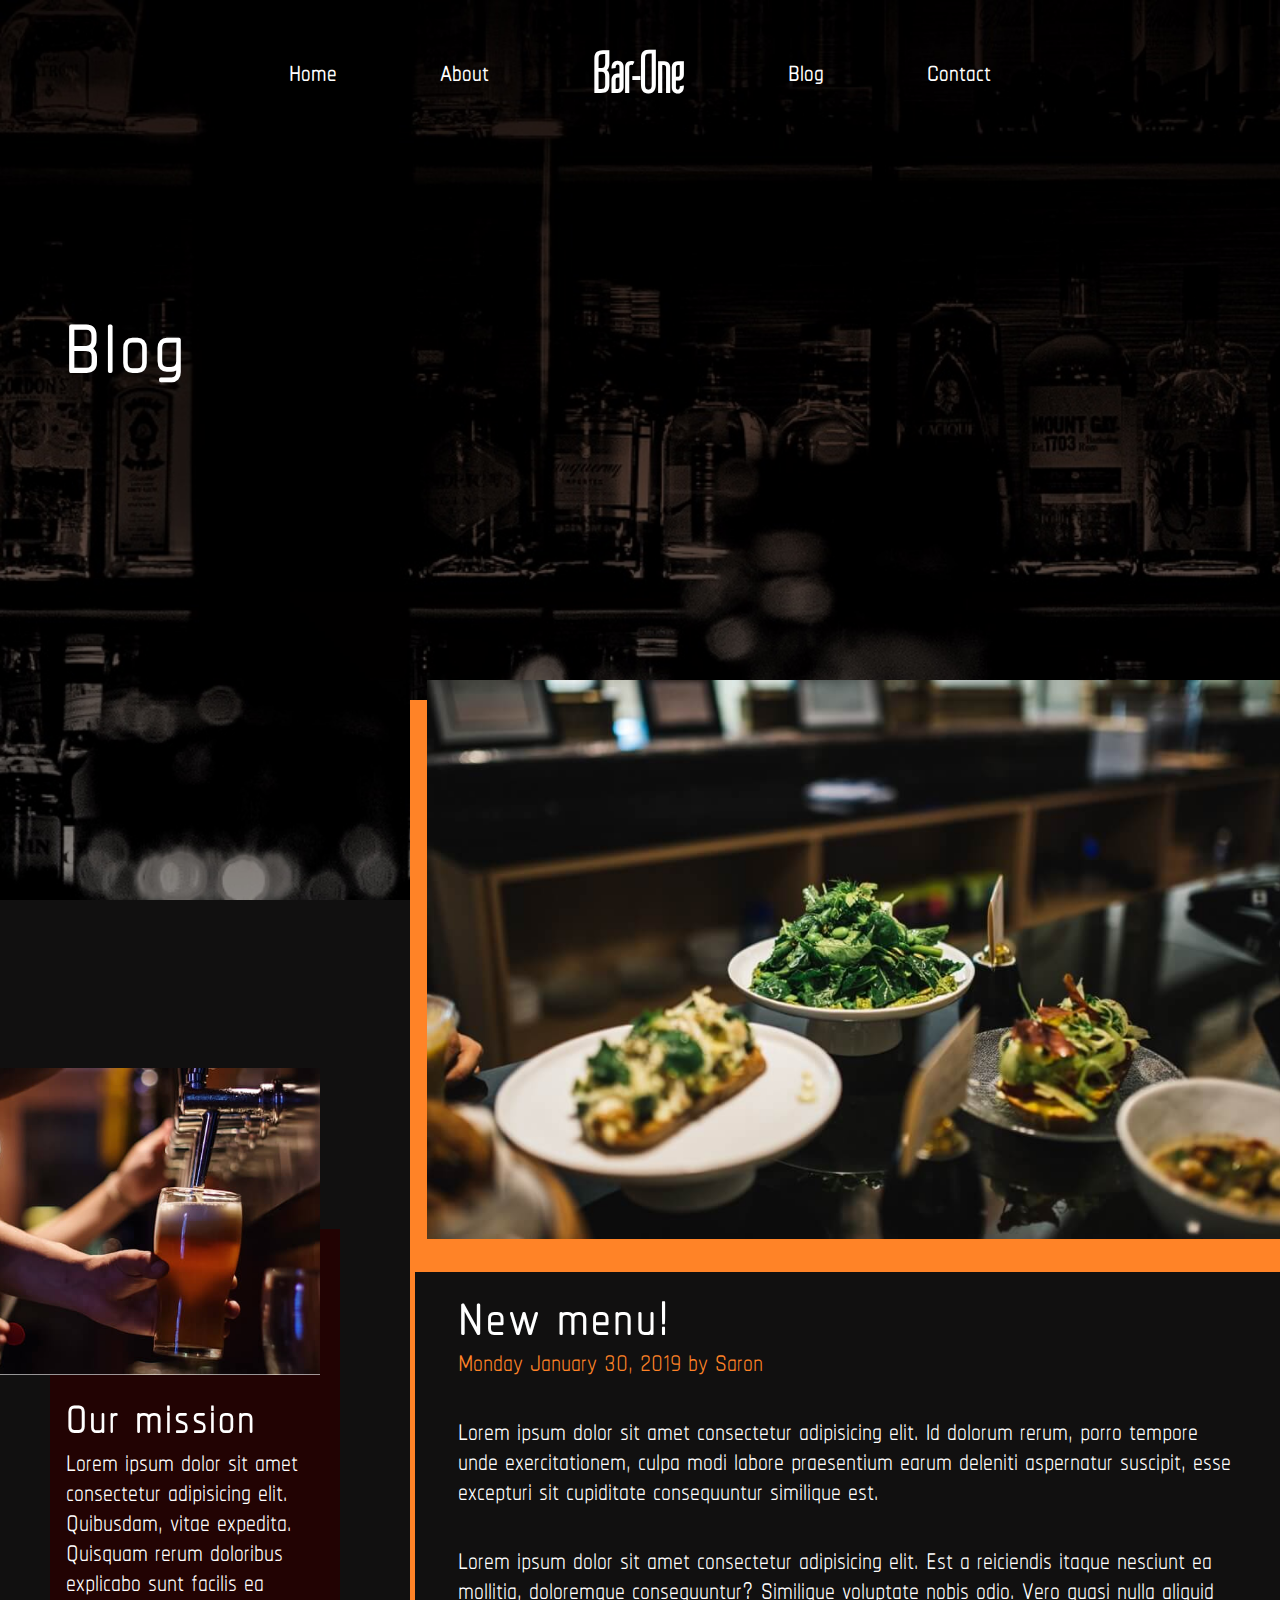
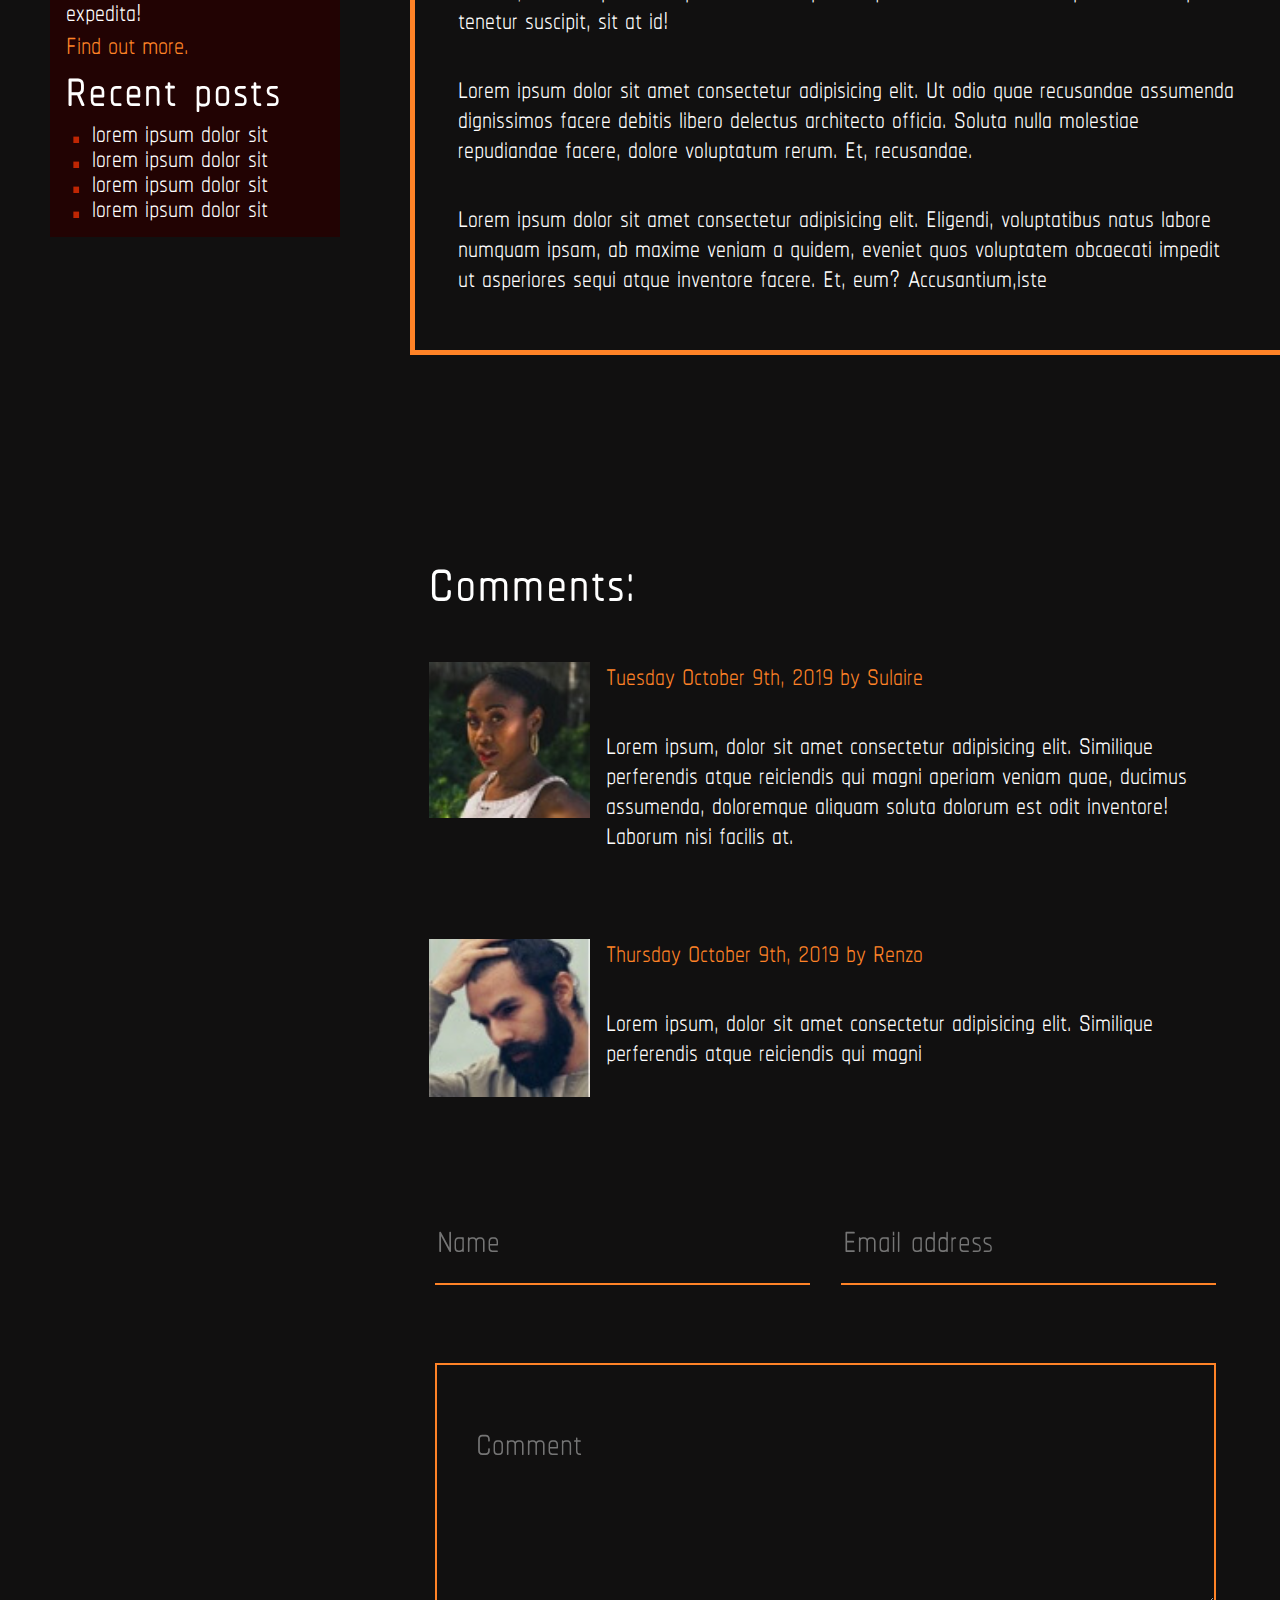
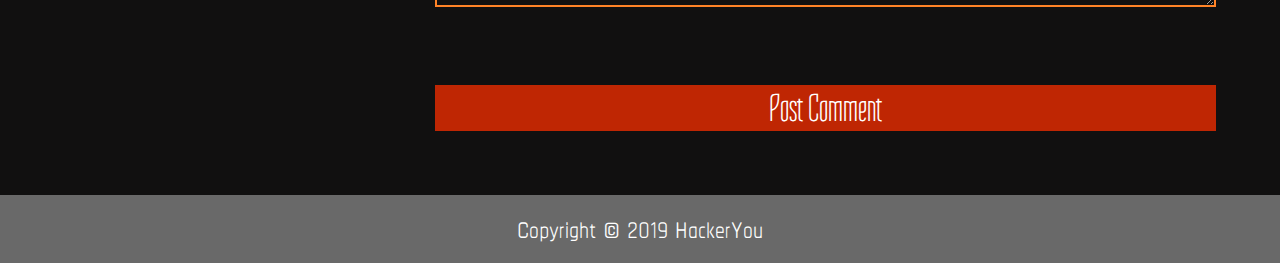
==== commit 229bee94: "added some fun animation on header" ====
--- a/blog.html
+++ b/blog.html
@@ -17,15 +17,36 @@
             <div class="wrapper">
                 <nav class="headerNav">
                     <ul>
-                        <li><a href="">home</a></li>
-                        <li><a href="">about</a></li>
-                        <li class="navLogo"><a href="">Bar-One</a></li>
-                        <li><a href="">blog</a></li>
-                        <li><a href="">contact</a></li>
+                        <li><a href="index.html">home</a></li>
+                        <li><a href="index.html#about">about</a></li>
+                        <li class="navLogo"><a href="index.html">Bar-One</a></li>
+                        <li><a href="blog.html">blog</a></li>
+                        <li><a href="contact.html">contact</a></li>
                     </ul>
                 </nav>
 
-                <h1>Blog</h1>
+                <div class="hamburgerMenu">
+                    <h1 class="blogHamburger"><a href="index.html">Bar-One</a></h1>
+                    <nav class="mainMenu">
+                        <input class="hamburgerOpen" id="toggleOpen" type="checkbox" name="toggle">
+                        <label for="toggleOpen">
+                            <span class="sr-only visuallyhidden">Open the menu</span>
+                            <i class="fa fa-bars" aria-hidden="true"></i>
+                        </label>
+                        <ul class="hamburgerList">
+                            <label for="toggleOpen" class="hamburgerClose">
+                                <span class="sr-only visuallyhidden">Close the menu</span>
+                                <i class="fas fa-times" aria-hidden="true"></i>
+                            </label>
+                            <li><a href="index.html">home</a></li>
+                            <li><a href="#about">about</a></li>
+                            <li><a href="blog.html">blog</a></li>
+                            <li><a href="contact.html">contact</a></li>
+                        </ul>
+                    </nav>
+                </div>
+
+                <h1 class="animateMainHeader">Blog</h1>
             </div>
         </header>
 
--- a/styles/style.css
+++ b/styles/style.css
@@ -228,16 +228,22 @@
   background: #bf2603;
   padding: 1% 3%;
   color: #ffffff;
-  font-size: 3.9rem; }
+  font-size: 3.9rem;
+  text-transform: capitalize; }
+  .button:hover, .button:focus, .button:active {
+    background-color: #ff8327; }
 
 header .wrapper {
   padding-top: 0; }
+
+.hamburgerMenu {
+  display: none; }
 
 .headerNav {
   font-family: "Chathura", sans-serif;
   width: 70%;
   margin: 0 auto;
-  text-transform: uppercase; }
+  text-transform: capitalize; }
 
 .headerNav ul {
   display: -webkit-box;
@@ -256,8 +262,83 @@
   .headerNav ul .navLogo a {
     font-size: 6rem;
     font-family: "Tulpen One", cursive; }
-  .headerNav ul li a:hover {
+  .headerNav ul li a:hover,
+  .headerNav ul li a:focus {
     color: #ff8327; }
+
+@media only screen and (max-width: 760px) {
+  .headerNav {
+    display: none; }
+  .hamburgerMenu {
+    font-size: 5rem;
+    padding-top: 5%;
+    display: -webkit-box;
+    display: -ms-flexbox;
+    display: flex;
+    -webkit-box-pack: justify;
+    -ms-flex-pack: justify;
+    justify-content: space-between;
+    height: 150px;
+    -webkit-box-align: start;
+    -ms-flex-align: start;
+    align-items: flex-start; }
+    .hamburgerMenu .blogHamburger,
+    .hamburgerMenu .contactHamburger {
+      padding: 0;
+      font-size: 8rem; }
+  .mainMenu .fa,
+  .mainMenu .fas {
+    font-size: 5rem;
+    z-index: 30; }
+  .mainMenu a {
+    font-size: 6rem;
+    font-family: "Chathura", sans-serif; }
+  .mainMenu input[type="checkbox"] {
+    display: none; }
+  .hamburgerList {
+    position: fixed;
+    top: 0;
+    right: 0;
+    left: 0;
+    bottom: 0;
+    background-color: rgba(34, 3, 3, 0.8);
+    z-index: 20;
+    display: -webkit-box;
+    display: -ms-flexbox;
+    display: flex;
+    -webkit-box-orient: vertical;
+    -webkit-box-direction: normal;
+    -ms-flex-direction: column;
+    flex-direction: column;
+    -webkit-box-pack: center;
+    -ms-flex-pack: center;
+    justify-content: center;
+    -webkit-box-align: center;
+    -ms-flex-align: center;
+    align-items: center;
+    text-transform: uppercase;
+    -webkit-transition: -webkit-transform 0.7s ease;
+    transition: -webkit-transform 0.7s ease;
+    -o-transition: transform 0.7s ease;
+    transition: transform 0.7s ease;
+    transition: transform 0.7s ease, -webkit-transform 0.7s ease; }
+    .hamburgerList li {
+      width: 100%;
+      text-align: center; }
+      .hamburgerList li:hover, .hamburgerList li:focus, .hamburgerList li:active {
+        background-color: #bf2603; }
+    .hamburgerList .hamburgerClose {
+      position: absolute;
+      top: 30px;
+      right: 30px; }
+  #toggleOpen:checked ~ .hamburgerList {
+    -webkit-transform: translateX(0);
+    -ms-transform: translateX(0);
+    transform: translateX(0); }
+  #toggleOpen ~ .hamburgerList {
+    -webkit-transform: translateX(1000px);
+    -ms-transform: translateX(1000px);
+    transform: translateX(1000px); } }
 
 footer {
   background-color: #696969;
@@ -268,7 +349,8 @@
   footer p {
     margin: 0;
     padding: 0.5% 0;
-    text-align: center; }
+    text-align: center;
+    line-height: 55px; }
 
 .homeHeader {
   background-image: url("../assets/home-image-1.jpg");
@@ -288,11 +370,6 @@
   position: relative;
   height: 80vh; }
   .homeHeader main .mainTitle {
-    position: absolute;
-    top: 0;
-    right: 0;
-    bottom: 0;
-    left: 0;
     display: -webkit-box;
     display: -ms-flexbox;
     display: flex;
@@ -302,22 +379,24 @@
     -webkit-box-align: center;
     -ms-flex-align: center;
     align-items: center;
-    z-index: 99; }
+    z-index: 10; }
   .homeHeader main h1 {
-    color: #ff8327;
-    font-family: "Tulpen One", cursive;
-    font-size: 26.14rem;
-    letter-spacing: 2.4px;
-    margin: 0;
-    text-align: center;
     position: relative; }
-    .homeHeader main h1 span {
+    .homeHeader main h1 .titleBig {
+      color: #ff8327;
+      font-family: "Tulpen One", cursive;
+      font-size: 26.14rem;
+      letter-spacing: 2.4px;
+      margin: 0;
+      text-align: center;
+      display: inline-block; }
+    .homeHeader main h1 .subtitle {
       font-size: 8.32rem;
       color: #ffffff;
       font-family: "Chathura", sans-serif;
       display: block;
       position: absolute;
-      top: 185%;
+      top: 76%;
       left: 2%; }
 
 .homeHeader .headerBox {
@@ -325,6 +404,100 @@
   top: 40%;
   right: 0; }
 
+@-webkit-keyframes letterFall {
+  0% {
+    -webkit-transform: translateY(-500px);
+    transform: translateY(-500px); }
+  25% {
+    -webkit-transform: translateY(-300px);
+    transform: translateY(-300px); }
+  50% {
+    -webkit-transform: translateY(-200px);
+    transform: translateY(-200px); }
+  75% {
+    -webkit-transform: translateY(-100px);
+    transform: translateY(-100px); }
+  100% {
+    -webkit-transform: translateY(0px);
+    transform: translateY(0px); } }
+
+@keyframes letterFall {
+  0% {
+    -webkit-transform: translateY(-500px);
+    transform: translateY(-500px); }
+  25% {
+    -webkit-transform: translateY(-300px);
+    transform: translateY(-300px); }
+  50% {
+    -webkit-transform: translateY(-200px);
+    transform: translateY(-200px); }
+  75% {
+    -webkit-transform: translateY(-100px);
+    transform: translateY(-100px); }
+  100% {
+    -webkit-transform: translateY(0px);
+    transform: translateY(0px); } }
+
+@-webkit-keyframes letterSlide {
+  0% {
+    left: -45%; }
+  100% {
+    left: 2%; } }
+
+@keyframes letterSlide {
+  0% {
+    left: -45%; }
+  100% {
+    left: 2%; } }
+
+.b,
+.a,
+.r,
+.space,
+.o,
+.n,
+.e {
+  -webkit-transform: translateY(-1000px);
+  -ms-transform: translateY(-1000px);
+  transform: translateY(-1000px);
+  -webkit-animation: letterFall 0.5s ease-in;
+  -webkit-animation-fill-mode: forwards;
+  animation-fill-mode: forwards; }
+
+.b {
+  -webkit-animation-delay: 0.5s;
+  animation-delay: 0.5s; }
+
+.a {
+  -webkit-animation-delay: 1s;
+  animation-delay: 1s; }
+
+.r {
+  -webkit-animation-delay: 1.5s;
+  animation-delay: 1.5s; }
+
+.space {
+  -webkit-animation-delay: 2s;
+  animation-delay: 2s; }
+
+.o {
+  -webkit-animation-delay: 2.5s;
+  animation-delay: 2.5s; }
+
+.n {
+  -webkit-animation-delay: 3s;
+  animation-delay: 3s; }
+
+.e {
+  -webkit-animation-delay: 3.5s;
+  animation-delay: 3.5s; }
+
+.subtitle {
+  -webkit-animation: letterSlide 4s ease-in;
+  animation: letterSlide 4s ease-in;
+  -webkit-animation-fill-mode: forwards;
+  animation-fill-mode: forwards; }
+
 .about {
   background-color: #111010;
   height: 100vh; }
@@ -334,10 +507,7 @@
     display: flex;
     -ms-flex-wrap: wrap;
     flex-wrap: wrap;
-    padding-top: 10%;
-    -webkit-box-align: center;
-    -ms-flex-align: center;
-    align-items: center; }
+    padding-top: 10%; }
   .about .aboutInfo {
     position: relative;
     -ms-flex-preferred-size: 50%;
@@ -348,10 +518,12 @@
     -webkit-box-align: start;
     -ms-flex-align: start;
     align-items: flex-start; }
+    .about .aboutInfo:hover, .about .aboutInfo:focus, .about .aboutInfo:active {
+      background-color: rgba(191, 38, 3, 0.5); }
   .about .aboutLogo {
     background-color: #bf2603;
     border-radius: 50%;
-    padding: 3%; }
+    padding: 4%; }
     .about .aboutLogo i {
       font-size: 3rem; }
   .about .aboutArticle {
@@ -450,6 +622,8 @@
     .event .wrapper .eventArticle {
       width: 70%;
       padding-left: 5%; }
+      .event .wrapper .eventArticle h3 {
+        color: #ff8327; }
 
 .gallery {
   background-color: #220303; }
@@ -461,13 +635,9 @@
       margin-right: 2%;
       height: 400px;
       width: 500px;
-      -o-object-fit: cover;
-      object-fit: cover; }
+      background-size: cover; }
       .gallery .wrapper .galleryImage:last-child {
         margin-right: 0; }
-      .gallery .wrapper .galleryImage img {
-        -o-object-fit: cover;
-        object-fit: cover; }
   .gallery .galleryImage1 {
     background-image: url("../assets/gallery-image-1.jpg"); }
   .gallery .galleryImage2 {
@@ -485,7 +655,9 @@
   .news .newsBox2 {
     padding-top: 5%; }
     .news .newsBox2 .newsImage {
-      bottom: -4%; } }
+      bottom: -4%; }
+  .event .wrapper .eventImage {
+    width: 40%; } }
 
 @media only screen and (max-width: 997px) {
   .wrapper {
@@ -498,7 +670,9 @@
   .newsBox1 .newsImage {
     top: -2%; }
   .news .newsBox2 .newsImage {
-    bottom: -2%; } }
+    bottom: -2%; }
+  .event .wrapper .eventImage {
+    width: 50%; } }
 
 @media only screen and (max-width: 897px) {
   .news .newsBox .newsImage {
@@ -509,7 +683,10 @@
   .news .newsBox1 .newsArticle {
     margin-left: 5%; }
   .news .newsBox2 .newsArticle {
-    margin-right: 5%; } }
+    margin-right: 5%; }
+  .event .wrapper .eventImage {
+    height: 50%;
+    width: 50%; } }
 
 @media only screen and (max-width: 760px) {
   .wrapper {
@@ -552,14 +729,12 @@
     display: none; } }
 
 @media only screen and (max-width: 680px) {
+  .homeHeader main .titleBig {
+    font-size: 10.14rem; }
   .about {
     height: auto; }
     .about .wrapper {
-      display: -webkit-box;
-      display: -ms-flexbox;
-      display: flex;
-      -ms-flex-wrap: wrap;
-      flex-wrap: wrap;
+      display: block;
       text-align: center;
       padding-top: 5%; }
     .about .aboutInfo {
@@ -575,13 +750,11 @@
       -ms-flex-align: center;
       align-items: center;
       margin-bottom: 2%;
-      width: 50%; }
-    .about .aboutLogo i {
-      font-size: 3rem; }
-    .about .aboutArticle h3 {
-      font-size: 5rem; }
-    .about .aboutArticle p {
-      display: none; }
+      width: 100%; }
+    .about .aboutArticle {
+      padding: 0; }
+      .about .aboutArticle p {
+        margin-top: 2%; }
   .event .wrapper {
     display: block;
     padding: 5%; }
@@ -599,11 +772,8 @@
     height: 70vh; }
   .homeHeader main {
     position: static; }
-    .homeHeader main h1 {
-      font-size: 15rem; }
-      .homeHeader main h1 span {
-        font-size: 6.32rem;
-        top: 115%; }
+    .homeHeader main h1 .titleBig {
+      font-size: 18rem; }
   .about .wrapper {
     display: -webkit-box;
     display: -ms-flexbox;
@@ -618,8 +788,19 @@
       width: 100%; }
     .about .wrapper .aboutArticle {
       padding: 0; }
+      .about .wrapper .aboutArticle h3 {
+        font-size: 6rem; }
+      .about .wrapper .aboutArticle p {
+        font-size: 3rem; }
   .inquiry {
     height: auto; } }
+
+@media only screen and (max-width: 400px) {
+  .homeHeader main h1 .titleBig {
+    font-size: 12rem; }
+  .homeHeader main h1 span.subtitle {
+    font-size: 7.32rem;
+    top: 58%; } }
 
 .blogBody {
   background-color: #111010; }
@@ -627,7 +808,7 @@
 .blogHeader {
   background-image: url("../assets/blog-header-1.jpg");
   background-size: cover;
-  height: 80vh; }
+  height: 100vh; }
   .blogHeader h1 {
     color: #ffffff;
     font-size: 12rem;
@@ -670,6 +851,8 @@
         font-family: "Chathura", sans-serif;
         display: block;
         line-height: 35px; }
+        main.blog aside .postContent .mainPost a:hover, main.blog aside .postContent .mainPost a:focus {
+          color: #bf2603; }
       main.blog aside .postContent h3 + p {
         margin: 0; }
     main.blog aside ul li {
@@ -751,61 +934,11 @@
   .recentPost h3 {
     font-size: 6rem; } }
 
-@media only screen and (max-width: 999px) {
-  .blogHeader {
-    height: 60vh; }
-    .blogHeader h1 {
-      padding-left: 10%; }
-  main.blog {
-    position: static;
-    display: -webkit-box;
-    display: -ms-flexbox;
-    display: flex;
-    -webkit-box-orient: horizontal;
-    -webkit-box-direction: reverse;
-    -ms-flex-direction: row-reverse;
-    flex-direction: row-reverse;
-    border: 5px solid #ff8327; }
-    main.blog h3 {
-      font-size: 5rem; }
-    main.blog p {
-      font-size: 3.5rem; }
-    main.blog .blogContent {
-      margin-left: 4%;
-      position: static;
-      width: 68%; }
-      main.blog .blogContent .blogImage img {
-        padding: 0;
-        position: static; }
-      main.blog .blogContent .blogArticle {
-        padding: 0;
-        border: none; }
-    main.blog aside {
-      padding-top: 10%;
-      width: 30%; }
-      main.blog aside .wrapper {
-        padding: 0; }
-      main.blog aside .postContent {
-        margin-left: 0;
-        padding: 5%; }
-      main.blog aside ul li {
-        font-size: 2.9rem;
-        padding-left: 5%; }
-      main.blog aside .postImage img {
-        position: static; }
-  .comment {
-    padding-left: 0;
-    margin-top: 5%; }
-    .comment .wrapper {
-      padding: 0 5%; }
-  .blogFormWrapper form {
-    padding: 5%; } }
-
-@media only screen and (max-width: 700px) {
+@media only screen and (max-width: 920px) {
   .blogBody {
     background-image: url("../assets/blog-header-1.jpg"); }
   .blogHeader {
-    height: 50vh; }
+    height: auto; }
     .blogHeader h1 {
       display: -webkit-box;
       display: -ms-flexbox;
@@ -817,13 +950,17 @@
       -ms-flex-align: center;
       align-items: center;
       padding-left: 0; }
+    .blogHeader .animateMainHeader {
+      width: 100%; }
   main.blog {
     display: block;
-    border: none; }
+    border: none;
+    position: static; }
     main.blog .blogContent {
       margin: 5%;
       width: 90%;
-      border: 5px solid #ff8327; }
+      border: 5px solid #ff8327;
+      position: static; }
       main.blog .blogContent .blogImage img {
         padding: 0;
         position: static; }
@@ -847,7 +984,7 @@
         padding: 0; }
       main.blog aside .postContent {
         margin-left: 0;
-        padding: 5% 10%;
+        padding: 5%;
         background-color: transparent; }
         main.blog aside .postContent ul li {
           padding-left: 5%; }
@@ -860,13 +997,19 @@
         main.blog aside .postImage img {
           display: none; }
   .blogFormWrapper form {
-    background-color: transparent; }
+    background-color: transparent;
+    padding: 5%; }
     .blogFormWrapper form input.formName,
     .blogFormWrapper form input.formEmail,
     .blogFormWrapper form textarea {
       background-color: transparent; }
-  .comment p {
-    font-size: 3.5rem; } }
+  .comment {
+    padding-left: 0;
+    margin-top: 5%; }
+    .comment .wrapper {
+      padding: 0 5%; }
+    .comment p {
+      font-size: 3.5rem; } }
 
 .contactHeader {
   background-image: url("../assets/contact-header-1.jpg");
@@ -877,6 +1020,29 @@
     font-size: 8.32rem;
     font-family: "Chathura", sans-serif;
     padding-top: 15%; }
+
+h1.animateMainHeader {
+  -webkit-animation: letterRotate 0.5s ease-in-out;
+  animation: letterRotate 0.5s ease-in-out;
+  -webkit-animation-fill-mode: forwards;
+  animation-fill-mode: forwards;
+  width: 30%; }
+
+@-webkit-keyframes letterRotate {
+  0% {
+    -webkit-transform: rotate(0deg);
+    transform: rotate(0deg); }
+  100% {
+    -webkit-transform: rotate(360deg);
+    transform: rotate(360deg); } }
+
+@keyframes letterRotate {
+  0% {
+    -webkit-transform: rotate(0deg);
+    transform: rotate(0deg); }
+  100% {
+    -webkit-transform: rotate(360deg);
+    transform: rotate(360deg); } }
 
 .contactBox {
   background-color: #111010;
@@ -947,15 +1113,11 @@
   .contactHeader {
     height: 70vh; } }
 
-@media only screen and (max-width: 995px) {
-  .contactHeader {
-    height: 60vh; } }
-
-@media only screen and (max-width: 750px) {
+@media only screen and (max-width: 970px) {
   .contactWrapper {
     background-image: url("../assets/contact-header-1.jpg"); }
   .contactHeader {
-    height: 50vh; }
+    height: auto; }
     .contactHeader h1 {
       display: -webkit-box;
       display: -ms-flexbox;
@@ -966,6 +1128,8 @@
       -webkit-box-align: center;
       -ms-flex-align: center;
       align-items: center; }
+  h1.animateMainHeader {
+    width: 60%; }
   .contactBox {
     background-color: transparent; }
     .contactBox .wrapper {
